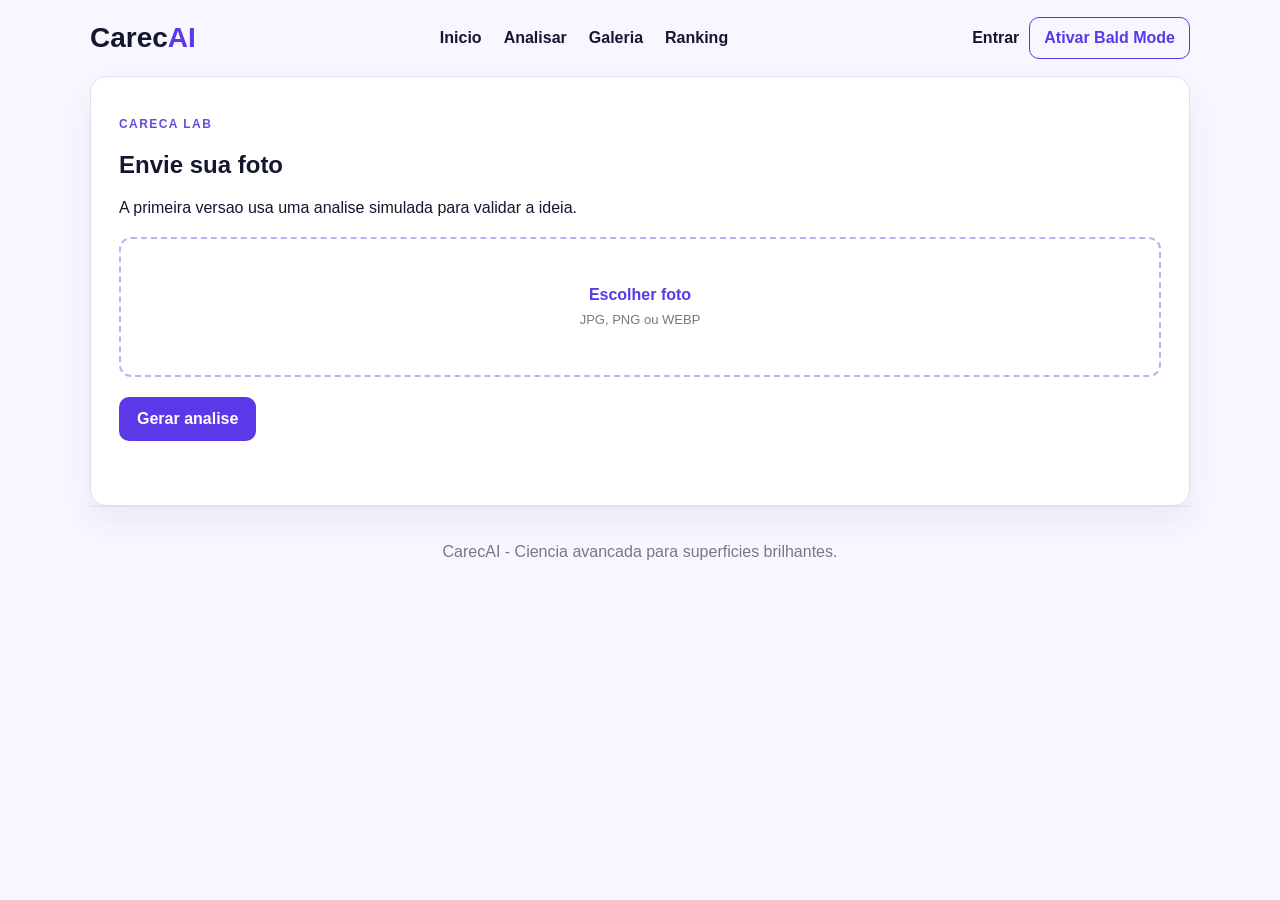
==== analise.html @ 245638cd "Preprojeto - Analise sua careca com eficiencia" ====
<!DOCTYPE html>
<html lang="pt-BR">
  <head>
    <meta charset="UTF-8">
    <meta name="viewport" content="width=device-width, initial-scale=1.0">
    <meta
      name="description"
      content="Envie sua foto e receba uma analise craniana avancada."
    >
    <title>Analisar | CarecAI</title>
    <link rel="stylesheet" href="assets/css/style.css">
  </head>
  <body>
    <header class="site-header">
      <a class="brand" href="index.html">Carec<span>AI</span></a>

      <nav aria-label="Navegacao principal">
        <a href="index.html">Inicio</a>
        <a href="analise.html" aria-current="page">Analisar</a>
        <a href="galeria.html">Galeria</a>
        <a href="ranking.html">Ranking</a>
      </nav>

      <div class="header-actions">
        <a class="login-link" href="login.html">Entrar</a>
        <button class="theme-button" id="theme-button" type="button">
          Ativar Bald Mode
        </button>
      </div>
    </header>

    <main>
      <section class="panel" id="analisar">
        <div>
          <p class="eyebrow">CARECA LAB</p>
          <h2>Envie sua foto</h2>
          <p>A primeira versao usa uma analise simulada para validar a ideia.</p>
        </div>

        <label class="upload-area" for="photo">
          <strong>Escolher foto</strong>
          <span>JPG, PNG ou WEBP</span>
        </label>
        <input accept="image/*" id="photo" type="file">

        <button class="primary-button" id="analyze-button" type="button">
          Gerar analise
        </button>
        <p class="feedback" id="feedback"></p>
      </section>
    </main>

    <footer>
      <p>CarecAI - Ciencia avancada para superficies brilhantes.</p>
    </footer>

    <script src="assets/js/app.js"></script>
  </body>
</html>
---- assets/css/style.css ----
:root {
  color: #15162f;
  background: #f8f7ff;
  font-family: Arial, Helvetica, sans-serif;
}

* {
  box-sizing: border-box;
}

html {
  scroll-behavior: smooth;
}

body {
  margin: 0;
  background: #f8f7ff;
}

.site-header,
main,
footer {
  width: min(1100px, calc(100% - 32px));
  margin: 0 auto;
}

.site-header {
  display: flex;
  align-items: center;
  justify-content: space-between;
  min-height: 76px;
  gap: 24px;
}

.header-actions {
  display: flex;
  align-items: center;
  gap: 10px;
}

.login-link {
  color: #15162f;
  font-weight: 700;
  text-decoration: none;
}

.brand {
  color: #15162f;
  font-size: 28px;
  font-weight: 800;
  text-decoration: none;
}

.brand span,
.hero span {
  color: #5b38e8;
}

nav {
  display: flex;
  gap: 22px;
}

nav a {
  color: inherit;
  font-weight: 700;
  text-decoration: none;
}

button,
.primary-button {
  border: 0;
  border-radius: 10px;
  color: #fff;
  background: #5b38e8;
  cursor: pointer;
  font: inherit;
  font-weight: 700;
  padding: 13px 18px;
  text-decoration: none;
}

.theme-button {
  border: 1px solid #5b38e8;
  border-radius: 10px;
  color: #5b38e8;
  background: transparent;
  cursor: pointer;
  padding: 11px 14px;
}

.hero {
  padding: 90px 0 60px;
  text-align: center;
}

.hero h1 {
  margin: 10px auto 16px;
  max-width: 720px;
  font-size: clamp(44px, 7vw, 72px);
  line-height: 1;
}

.hero p:not(.eyebrow) {
  margin: 0 auto 30px;
  max-width: 620px;
  color: #68697d;
  line-height: 1.6;
}

.eyebrow {
  color: #694be0;
  font-size: 12px;
  font-weight: 800;
  letter-spacing: 0.12em;
}

.panel,
.ranking,
.card {
  border: 1px solid #e0deec;
  border-radius: 16px;
  background: #fff;
  box-shadow: 0 14px 30px rgb(54 41 110 / 7%);
}

.panel,
.ranking {
  padding: 28px;
}

.upload-area {
  display: grid;
  min-height: 140px;
  margin: 20px 0;
  place-content: center;
  border: 2px dashed #bcb0f8;
  border-radius: 12px;
  color: #5b38e8;
  cursor: pointer;
  text-align: center;
}

.upload-area span {
  margin-top: 8px;
  color: #76778b;
  font-size: 13px;
}

#photo {
  display: none;
}

.feedback {
  min-height: 20px;
  margin-bottom: 0;
  color: #5b38e8;
  font-weight: 700;
}

.features {
  padding: 70px 0 30px;
  text-align: center;
}

.card-grid {
  display: grid;
  grid-template-columns: repeat(3, 1fr);
  gap: 14px;
}

.card {
  padding: 22px;
  text-align: left;
}

.card p,
.ranking p {
  color: #68697d;
  line-height: 1.5;
}

.ranking {
  margin: 40px 0 60px;
}

#ranking-list {
  list-style: none;
  padding: 0;
  margin: 20px 0 0;
  display: grid;
  gap: 10px;
}

.ranking-item {
  display: flex;
  align-items: center;
  gap: 16px;
  padding: 14px 18px;
  border: 1px solid #e0deec;
  border-radius: 12px;
  background: #fff;
}

.ranking-pos {
  font-size: 18px;
  font-weight: 800;
  color: #bcb0f8;
  width: 28px;
  text-align: center;
}

.ranking-item:nth-child(1) .ranking-pos { color: #f5c400; }
.ranking-item:nth-child(2) .ranking-pos { color: #a8a9ad; }
.ranking-item:nth-child(3) .ranking-pos { color: #cd7f32; }

.ranking-nome {
  flex: 1;
  font-weight: 700;
}

.ranking-nome small {
  display: block;
  font-size: 12px;
  font-weight: 400;
  color: #68697d;
}

.ranking-score {
  font-weight: 800;
  color: #5b38e8;
}

footer {
  padding: 20px 0 30px;
  border-top: 1px solid #e0deec;
  color: #76778b;
  text-align: center;
}

.login-page {
  display: grid;
  min-height: 100vh;
  place-items: center;
  padding: 24px;
  background:
    radial-gradient(circle at top left, #ebe7ff, transparent 34%),
    #f8f7ff;
}

.login-card {
  width: min(100%, 430px);
  padding: 30px;
  border: 1px solid #e0deec;
  border-radius: 16px;
  background: #fff;
  box-shadow: 0 14px 30px rgb(54 41 110 / 10%);
}

.login-card .brand {
  display: inline-block;
  margin-bottom: 28px;
}

.login-card h1 {
  margin-bottom: 8px;
}

.login-card p {
  color: #68697d;
  line-height: 1.5;
}

.login-form {
  display: grid;
  gap: 14px;
  margin-top: 24px;
}

.login-form label {
  font-size: 14px;
  font-weight: 700;
}

.login-form input {
  width: 100%;
  margin-top: 7px;
  border: 1px solid #d7d4e7;
  border-radius: 9px;
  padding: 12px;
  font: inherit;
}

.form-message {
  min-height: 20px;
  margin: 0;
  color: #5b38e8;
  font-size: 14px;
  font-weight: 700;
}

.back-link {
  display: inline-block;
  margin-top: 20px;
  color: #5b38e8;
  font-size: 14px;
  font-weight: 700;
  text-decoration: none;
}

/* A restricao da hackathon virou feature: este tema e ruim de proposito. */
.bald-mode,
.bald-mode body {
  color: #303135;
  background: #08090a;
}

.bald-mode .panel,
.bald-mode .ranking,
.bald-mode .card {
  border-color: #242529;
  color: #303135;
  background: #101113;
  box-shadow: none;
}

.bald-mode p,
.bald-mode a,
.bald-mode span {
  color: #303135;
}

.bald-mode .theme-button {
  border-color: #303135;
  color: #a1a1a1;
}

/* LANDING: COMO FUNCIONA */

.como-funciona {
  padding: 60px 0 20px;
  text-align: center;
}

.como-funciona h2 {
  margin-bottom: 36px;
}

.passos {
  display: flex;
  align-items: flex-start;
  justify-content: center;
  gap: 12px;
  flex-wrap: wrap;
}

.passo {
  flex: 1;
  min-width: 180px;
  max-width: 260px;
  padding: 24px 20px;
  border: 1px solid #e0deec;
  border-radius: 16px;
  background: #fff;
  text-align: center;
}

.passo h3 {
  margin: 12px 0 8px;
}

.passo p {
  color: #68697d;
  font-size: 14px;
  line-height: 1.5;
  margin: 0;
}

.passo-num {
  display: inline-flex;
  align-items: center;
  justify-content: center;
  width: 40px;
  height: 40px;
  border-radius: 50%;
  background: #5b38e8;
  color: #fff;
  font-weight: 800;
  font-size: 18px;
}

.passo-seta {
  font-size: 28px;
  color: #bcb0f8;
  margin-top: 36px;
}

/* LANDING: STATS */

.stats {
  display: grid;
  grid-template-columns: repeat(4, 1fr);
  gap: 16px;
  padding: 40px 0;
  text-align: center;
}

.stat {
  padding: 24px 16px;
  border: 1px solid #e0deec;
  border-radius: 16px;
  background: #fff;
}

.stat-num {
  display: block;
  font-size: 36px;
  font-weight: 800;
  color: #5b38e8;
  line-height: 1;
  margin-bottom: 6px;
}

.stat-label {
  font-size: 13px;
  color: #68697d;
}

/* LANDING: CTA FINAL */

.cta-final {
  margin: 40px 0 60px;
  padding: 48px 32px;
  border-radius: 20px;
  background:
    radial-gradient(circle at top left, #ebe7ff, transparent 50%),
    #f8f7ff;
  border: 1px solid #e0deec;
  text-align: center;
}

.cta-final h2 {
  margin-bottom: 10px;
}

.cta-final p {
  color: #68697d;
  margin-bottom: 24px;
}

/* LOGIN FOTO */

.upload-area.com-foto {
  border-color: #5b38e8;
  background: #f0edff;
}

.foto-preview {
  width: 100%;
  max-height: 200px;
  object-fit: cover;
  border-radius: 10px;
  border: 1px solid #e0deec;
}

.resultado-card {
  margin-top: 20px;
  padding: 20px;
  border: 2px solid #5b38e8;
  border-radius: 14px;
  text-align: center;
  background: #f0edff;
  animation: fadeIn 0.4s ease;
}

.resultado-score {
  font-size: 42px;
  font-weight: 800;
  color: #5b38e8;
  margin: 0 0 4px;
}

.resultado-tipo {
  font-size: 18px;
  font-weight: 800;
  margin: 0 0 8px;
}

.resultado-desc {
  color: #68697d;
  font-size: 13px;
  margin: 0;
}

@keyframes fadeIn {
  from { opacity: 0; transform: translateY(8px); }
  to   { opacity: 1; transform: translateY(0); }
}

/* PAINEIS */

.painel-hero {
  padding: 60px 0 40px;
  text-align: center;
}

.painel-hero h1 {
  font-size: clamp(32px, 5vw, 52px);
  margin-bottom: 12px;
}

.painel-hero p {
  color: #68697d;
  margin-bottom: 28px;
}

.painel-hero--careca {
  background:
    radial-gradient(circle at top right, #ebe7ff, transparent 50%),
    radial-gradient(circle at bottom left, #d4ccff, transparent 40%);
  border-radius: 20px;
  margin-bottom: 40px;
}

.painel-hero--calvo {
  background:
    radial-gradient(circle at top right, #fff8e7, transparent 50%),
    radial-gradient(circle at bottom left, #fff3cc, transparent 40%);
  border-radius: 20px;
  margin-bottom: 40px;
}

.painel-hero--calvo .eyebrow {
  color: #b8860b;
}

.painel-score-wrap {
  display: flex;
  align-items: baseline;
  justify-content: center;
  gap: 8px;
  margin-bottom: 16px;
}

.painel-score {
  font-size: 64px;
  font-weight: 800;
  color: #5b38e8;
  line-height: 1;
}

.painel-hero--calvo .painel-score {
  color: #b8860b;
}

.painel-score-label {
  font-size: 14px;
  color: #68697d;
}

.painel-badge {
  display: inline-block;
  padding: 8px 20px;
  border-radius: 30px;
  background: #5b38e8;
  color: #fff;
  font-weight: 800;
  font-size: 14px;
  margin-top: 4px;
}

.painel-badge--calvo {
  background: #b8860b;
}

.card-link {
  text-decoration: none;
  color: inherit;
  display: block;
  transition: transform 0.15s, box-shadow 0.15s;
}

.card-link:hover {
  transform: translateY(-3px);
  box-shadow: 0 20px 40px rgb(54 41 110 / 14%);
}

/* barra de progresso calvo */

.progresso-wrap {
  margin: 20px auto 24px;
  max-width: 400px;
}

.progresso-bar {
  height: 14px;
  background: #e0deec;
  border-radius: 10px;
  overflow: hidden;
  margin-bottom: 8px;
}

.progresso-fill {
  height: 100%;
  background: linear-gradient(90deg, #f0c040, #b8860b);
  border-radius: 10px;
  transition: width 1s ease;
  width: 0;
}

.progresso-texto {
  font-size: 13px;
  color: #68697d;
  margin: 0;
}

/* FILTROS DA GALERIA */

.filtros {
  display: flex;
  gap: 10px;
  justify-content: center;
  margin-top: 20px;
}

.filtro-btn {
  border: 2px solid #e0deec;
  border-radius: 30px;
  background: #fff;
  color: #15162f;
  font: inherit;
  font-weight: 700;
  font-size: 14px;
  padding: 8px 20px;
  cursor: pointer;
  transition: border-color 0.15s, background 0.15s, color 0.15s;
}

.filtro-btn.active,
.filtro-btn:hover {
  background: #5b38e8;
  border-color: #5b38e8;
  color: #fff;
}

.filtro-btn.filtro-calvo.active,
.filtro-btn.filtro-calvo:hover {
  background: #b8860b;
  border-color: #b8860b;
}

/* RANKING SPLIT */

.ranking-split {
  display: grid;
  grid-template-columns: 1fr 1px 1fr;
  gap: 24px;
  margin-top: 24px;
}

.ranking-divisor {
  background: #e0deec;
}

.ranking-lado h3 {
  margin: 0 0 16px;
  font-size: 17px;
}

.ranking-lado--calvo h3 {
  color: #b8860b;
}

.ranking-vazio {
  color: #68697d;
  font-size: 14px;
  list-style: none;
  padding: 10px 0;
}

/* BADGES NA GALERIA */

.tipo-badge {
  position: absolute;
  bottom: 10px;
  left: 10px;
  padding: 3px 10px;
  border-radius: 20px;
  font-size: 11px;
  font-weight: 800;
  background: #5b38e8;
  color: #fff;
}

.tipo-badge--calvo {
  background: #b8860b;
}

/* GALERIA */

.galeria-page {
  padding: 40px 0 60px;
}

.galeria-header {
  margin-bottom: 32px;
  text-align: center;
}

.galeria-header h1 {
  margin-bottom: 8px;
  font-size: clamp(28px, 5vw, 44px);
}

.galeria-header p {
  color: #68697d;
}

.galeria-grid {
  display: grid;
  grid-template-columns: repeat(3, 1fr);
  gap: 16px;
}

.galeria-loading {
  grid-column: 1 / -1;
  padding: 60px 0;
  color: #68697d;
  text-align: center;
}

.galeria-card {
  overflow: hidden;
  border: 1px solid #e0deec;
  border-radius: 16px;
  background: #fff;
  box-shadow: 0 4px 16px rgb(54 41 110 / 7%);
}

.galeria-foto {
  position: relative;
  overflow: hidden;
  aspect-ratio: 1;
  cursor: pointer;
}

.galeria-foto img {
  display: block;
  width: 100%;
  height: 100%;
  object-fit: cover;
  transition: transform 0.2s;
}

.galeria-foto:not(.slapped):hover img {
  transform: scale(1.04);
}

.galeria-foto.slapped {
  cursor: default;
}

.galeria-foto.slapped::after {
  content: '✅';
  position: absolute;
  top: 10px;
  left: 10px;
  font-size: 20px;
}

.score-badge {
  position: absolute;
  top: 10px;
  right: 10px;
  padding: 4px 10px;
  border-radius: 20px;
  background: #5b38e8;
  color: #fff;
  font-size: 13px;
  font-weight: 800;
}

.galeria-info {
  display: flex;
  align-items: center;
  justify-content: space-between;
  padding: 12px 14px;
}

.galeria-usuario {
  font-size: 14px;
}

.tapa-counter {
  display: flex;
  align-items: center;
  gap: 4px;
  color: #68697d;
  font-size: 14px;
}

/* Animacoes da galeria */

@keyframes shake {
  0%, 100% { transform: translateX(0) rotate(0); }
  25%       { transform: translateX(-6px) rotate(-2deg); }
  75%       { transform: translateX(6px) rotate(2deg); }
}

@keyframes hand-fly {
  0%   { opacity: 1; transform: translate(-50%, -50%) scale(1) rotate(-20deg); }
  100% { opacity: 0; transform: translate(-50%, -130%) scale(1.8) rotate(10deg); }
}

@keyframes bounce-num {
  0%, 100% { transform: scale(1); color: inherit; }
  50%       { transform: scale(1.6); color: #5b38e8; }
}

.slapping {
  animation: shake 0.3s ease;
}

.tapa-hand {
  position: absolute;
  pointer-events: none;
  font-size: 36px;
  transform: translate(-50%, -50%);
  animation: hand-fly 0.6s ease-out forwards;
}

.tapa-bounce {
  display: inline-block;
  animation: bounce-num 0.4s ease;
}

@media (max-width: 700px) {
  nav {
    display: none;
  }

  .card-grid {
    grid-template-columns: 1fr;
  }

  .galeria-grid {
    grid-template-columns: repeat(2, 1fr);
    gap: 10px;
  }

  .stats {
    grid-template-columns: repeat(2, 1fr);
  }

  .passo-seta {
    display: none;
  }

  .passos {
    gap: 12px;
  }

  .ranking-split {
    grid-template-columns: 1fr;
  }

  .ranking-divisor {
    height: 1px;
    width: 100%;
  }
}
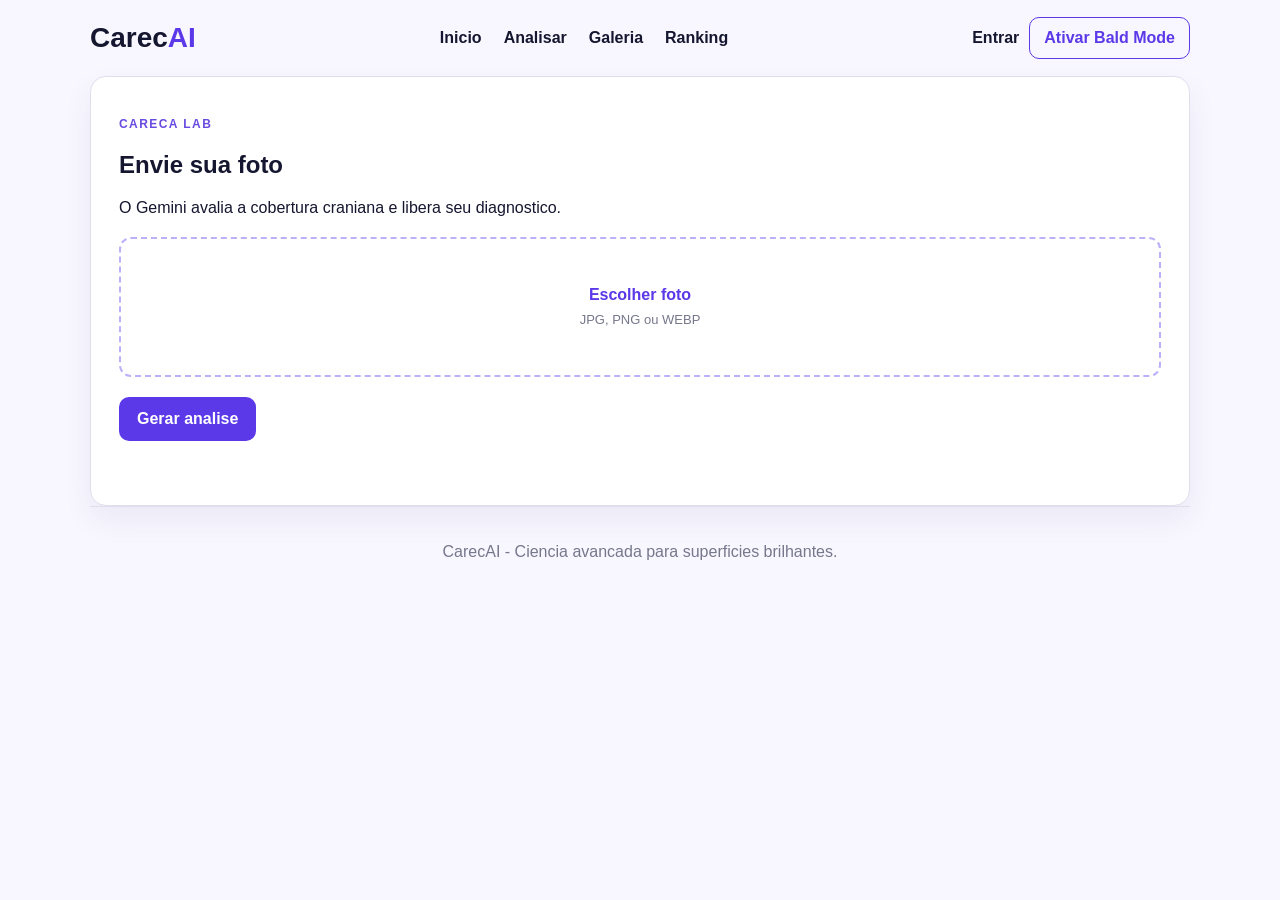
==== commit 6230b455: "analisando sua camera e pre ajustando a pista de pouso" ====
--- a/analise.html
+++ b/analise.html
@@ -34,7 +34,7 @@
         <div>
           <p class="eyebrow">CARECA LAB</p>
           <h2>Envie sua foto</h2>
-          <p>A primeira versao usa uma analise simulada para validar a ideia.</p>
+          <p>O Gemini avalia a cobertura craniana e libera seu diagnostico.</p>
         </div>
 
         <label class="upload-area" for="photo">
@@ -42,11 +42,22 @@
           <span>JPG, PNG ou WEBP</span>
         </label>
         <input accept="image/*" id="photo" type="file">
+        <div class="analysis-preview" id="analysis-preview" hidden>
+          <img alt="Preview da foto enviada" id="analysis-image">
+          <div class="bald-overlay" id="analysis-bald-overlay" hidden></div>
+        </div>
 
         <button class="primary-button" id="analyze-button" type="button">
           Gerar analise
         </button>
         <p class="feedback" id="feedback"></p>
+        <div class="bald-offer" id="analysis-bald-offer" hidden>
+          <h3>Seu cabelo ainda oferece resistencia ao vento.</h3>
+          <p>Deseja ativar o pacote executivo de aerodinamica craniana?</p>
+          <button class="primary-button" id="analysis-bald-button" type="button">
+            Aplicar modo careca turbo
+          </button>
+        </div>
       </section>
     </main>
 
--- a/assets/css/style.css
+++ b/assets/css/style.css
@@ -238,65 +238,262 @@
   text-align: center;
 }
 
-.login-page {
+/* LOGIN */
+
+.login-body {
+  background: #f8f7ff;
+}
+
+/* quebra o limite de largura do main global */
+main.login-page {
+  width: 100%;
+  max-width: 100%;
+  margin: 0;
   display: grid;
+  grid-template-columns: 1fr 1fr;
   min-height: 100vh;
+}
+
+#photo-login {
+  display: none;
+}
+
+/* Lado esquerdo */
+.login-branding {
+  display: flex;
+  flex-direction: column;
+  justify-content: space-between;
+  padding: 48px 52px;
+  background: linear-gradient(145deg, #3d1fc2 0%, #5b38e8 50%, #7c5ce8 100%);
+  color: #fff;
+  position: relative;
+  overflow: hidden;
+}
+
+.login-branding::before {
+  content: '';
+  position: absolute;
+  inset: 0;
+  background:
+    radial-gradient(circle at 10% 20%, rgba(255,255,255,.08) 0%, transparent 50%),
+    radial-gradient(circle at 90% 80%, rgba(255,255,255,.06) 0%, transparent 40%);
+}
+
+.brand--white {
+  color: #fff;
+  position: relative;
+}
+
+.brand--white span {
+  color: #c4b5fd;
+}
+
+.login-branding-content {
+  position: relative;
+  flex: 1;
+  display: flex;
+  flex-direction: column;
+  justify-content: center;
+}
+
+.login-branding-content h2 {
+  font-size: clamp(28px, 3.5vw, 44px);
+  line-height: 1.15;
+  margin: 0 0 16px;
+  color: #fff;
+}
+
+.login-branding-content p {
+  color: rgba(255,255,255,.75);
+  line-height: 1.6;
+  font-size: 15px;
+  margin-bottom: 28px;
+}
+
+.login-features-list {
+  list-style: none;
+  padding: 0;
+  margin: 0;
+  display: grid;
+  gap: 10px;
+}
+
+.login-features-list li {
+  color: rgba(255,255,255,.85);
+  font-size: 14px;
+  font-weight: 600;
+}
+
+.login-branding-emojis {
+  position: relative;
+  display: flex;
+  gap: 16px;
+  font-size: 28px;
+}
+
+/* Lado direito */
+.login-form-side {
+  display: grid;
   place-items: center;
-  padding: 24px;
-  background:
-    radial-gradient(circle at top left, #ebe7ff, transparent 34%),
-    #f8f7ff;
+  padding: 40px 24px;
+  background: #f8f7ff;
 }
 
 .login-card {
-  width: min(100%, 430px);
-  padding: 30px;
+  width: min(100%, 420px);
+  padding: 36px 32px;
   border: 1px solid #e0deec;
-  border-radius: 16px;
+  border-radius: 20px;
   background: #fff;
-  box-shadow: 0 14px 30px rgb(54 41 110 / 10%);
+  box-shadow: 0 20px 50px rgb(54 41 110 / 10%);
 }
 
 .login-card .brand {
   display: inline-block;
-  margin-bottom: 28px;
+  margin-bottom: 24px;
 }
 
 .login-card h1 {
-  margin-bottom: 8px;
-}
-
-.login-card p {
-  color: #68697d;
+  font-size: 22px;
+  margin: 0 0 6px;
+}
+
+.login-subtitle {
+  color: #68697d;
+  font-size: 14px;
   line-height: 1.5;
+  margin: 0 0 4px;
 }
 
 .login-form {
   display: grid;
   gap: 14px;
-  margin-top: 24px;
-}
-
-.login-form label {
+  margin-top: 20px;
+}
+
+.input-label {
+  display: grid;
+  font-size: 13px;
+  font-weight: 700;
+  color: #3a3b4a;
+  gap: 6px;
+}
+
+.input-label input {
+  border: 1.5px solid #d7d4e7;
+  border-radius: 10px;
+  padding: 12px 14px;
+  font: inherit;
   font-size: 14px;
-  font-weight: 700;
-}
-
-.login-form input {
+  transition: border-color 0.15s;
+  outline: none;
+}
+
+.input-label input:focus {
+  border-color: #5b38e8;
+  box-shadow: 0 0 0 3px rgb(91 56 232 / 12%);
+}
+
+.upload-area--login {
+  display: grid;
+  place-items: center;
+  gap: 4px;
+  min-height: 110px;
+  border: 2px dashed #bcb0f8;
+  border-radius: 12px;
+  background: #faf9ff;
+  cursor: pointer;
+  text-align: center;
+  transition: border-color 0.15s, background 0.15s;
+}
+
+.upload-area--login:hover {
+  border-color: #5b38e8;
+  background: #f0edff;
+}
+
+.upload-area--login.com-foto {
+  border-color: #5b38e8;
+  background: #f0edff;
+}
+
+.upload-icon {
+  font-size: 28px;
+  display: block;
+}
+
+.upload-area--login strong {
+  font-size: 14px;
+  color: #5b38e8;
+}
+
+.upload-hint {
+  font-size: 12px;
+  color: #9899aa;
+}
+
+.foto-preview-wrap {
+  position: relative;
+  border-radius: 12px;
+  overflow: hidden;
+  aspect-ratio: 4/3;
+}
+
+.foto-preview {
   width: 100%;
-  margin-top: 7px;
-  border: 1px solid #d7d4e7;
-  border-radius: 9px;
-  padding: 12px;
-  font: inherit;
+  height: 100%;
+  object-fit: cover;
+  display: block;
+  border-radius: 12px;
+}
+
+.bald-overlay {
+  position: absolute;
+  inset: 0;
+  background: rgba(91, 56, 232, .15);
+  backdrop-filter: blur(1px);
+}
+
+.btn-identificar {
+  width: 100%;
+  padding: 14px;
+  font-size: 15px;
+  border-radius: 12px;
+  letter-spacing: 0.02em;
 }
 
 .form-message {
-  min-height: 20px;
+  min-height: 18px;
   margin: 0;
   color: #5b38e8;
-  font-size: 14px;
+  font-size: 13px;
   font-weight: 700;
+  text-align: center;
+}
+
+.bald-offer {
+  margin-top: 16px;
+  padding: 20px;
+  border: 1.5px dashed #5b38e8;
+  border-radius: 14px;
+  text-align: center;
+  background: #faf9ff;
+}
+
+.bald-offer-emoji {
+  font-size: 32px;
+  margin: 0 0 8px;
+}
+
+.bald-offer h3 {
+  margin: 0 0 6px;
+  font-size: 15px;
+}
+
+.bald-offer p {
+  color: #68697d;
+  font-size: 13px;
+  margin: 0 0 14px;
 }
 
 .back-link {
@@ -306,6 +503,31 @@
   font-size: 14px;
   font-weight: 700;
   text-decoration: none;
+}
+
+.result-link {
+  display: block;
+  text-align: center;
+  margin-top: 12px;
+}
+
+@media (max-width: 768px) {
+  .login-page {
+    grid-template-columns: 1fr;
+  }
+
+  .login-branding {
+    padding: 32px 24px;
+    min-height: 220px;
+  }
+
+  .login-branding-content h2 {
+    font-size: 26px;
+  }
+
+  .login-branding-emojis {
+    display: none;
+  }
 }
 
 /* A restricao da hackathon virou feature: este tema e ruim de proposito. */
@@ -456,6 +678,7 @@
 }
 
 .foto-preview {
+  display: block;
   width: 100%;
   max-height: 200px;
   object-fit: cover;
@@ -463,6 +686,56 @@
   border: 1px solid #e0deec;
 }
 
+.foto-preview-wrap {
+  position: relative;
+  overflow: hidden;
+  border-radius: 10px;
+}
+
+.analysis-preview,
+.login-form {
+  position: relative;
+}
+
+.analysis-preview {
+  width: min(100%, 420px);
+  margin: 20px 0;
+}
+
+.analysis-preview img {
+  display: block;
+  width: 100%;
+  max-height: 360px;
+  border-radius: 10px;
+  object-fit: cover;
+}
+
+.bald-overlay {
+  position: absolute;
+  top: 4%;
+  left: 50%;
+  width: 32%;
+  height: 25%;
+  border-radius: 52% 52% 42% 42%;
+  background: rgb(210 167 132 / 92%);
+  box-shadow: inset 0 8px 16px rgb(255 224 190 / 40%);
+  transform: translateX(-50%);
+  pointer-events: none;
+}
+
+.bald-offer {
+  margin-top: 18px;
+  padding: 18px;
+  border: 1px solid #f0c040;
+  border-radius: 12px;
+  background: #fff8e7;
+}
+
+.bald-offer h2,
+.bald-offer h3 {
+  margin-top: 0;
+}
+
 .resultado-card {
   margin-top: 20px;
   padding: 20px;
@@ -490,6 +763,11 @@
   color: #68697d;
   font-size: 13px;
   margin: 0;
+}
+
+.result-link {
+  display: inline-block;
+  margin-top: 12px;
 }
 
 @keyframes fadeIn {
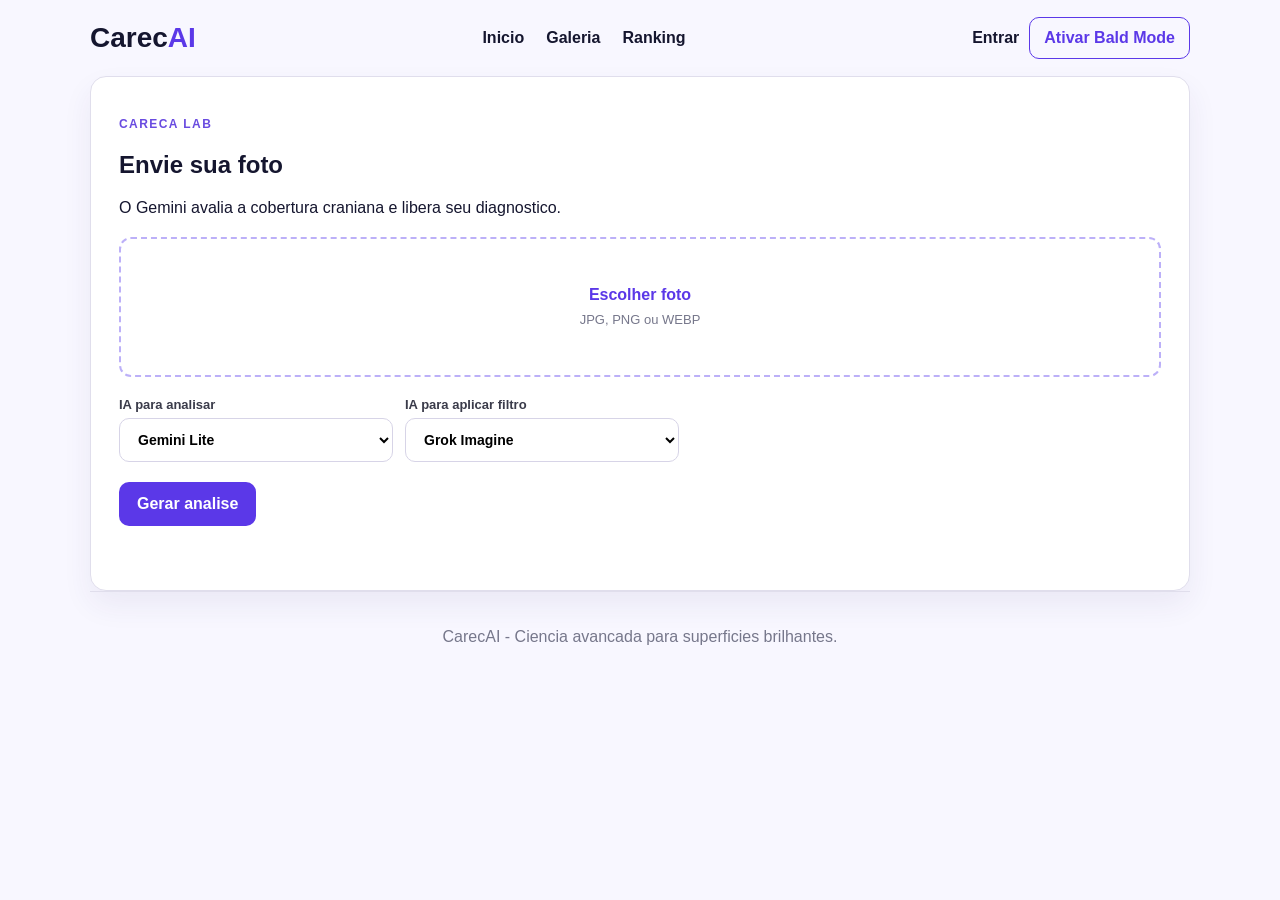
==== commit e6125e9c: "ranking de carecadas e ajuste de loginzaudas" ====
--- a/analise.html
+++ b/analise.html
@@ -16,7 +16,6 @@
 
       <nav aria-label="Navegacao principal">
         <a href="index.html">Inicio</a>
-        <a href="analise.html" aria-current="page">Analisar</a>
         <a href="galeria.html">Galeria</a>
         <a href="ranking.html">Ranking</a>
       </nav>
@@ -41,10 +40,25 @@
           <strong>Escolher foto</strong>
           <span>JPG, PNG ou WEBP</span>
         </label>
+        <div class="provider-grid provider-grid--analysis">
+          <label class="input-label">
+            IA para analisar
+            <select id="analysis-provider">
+              <option value="gemini">Gemini Lite</option>
+              <option value="xai">Grok</option>
+            </select>
+          </label>
+          <label class="input-label">
+            IA para aplicar filtro
+            <select id="filter-provider">
+              <option value="xai">Grok Imagine</option>
+              <option value="gemini">Gemini Image</option>
+            </select>
+          </label>
+        </div>
         <input accept="image/*" id="photo" type="file">
         <div class="analysis-preview" id="analysis-preview" hidden>
           <img alt="Preview da foto enviada" id="analysis-image">
-          <div class="bald-overlay" id="analysis-bald-overlay" hidden></div>
         </div>
 
         <button class="primary-button" id="analyze-button" type="button">
@@ -65,6 +79,7 @@
       <p>CarecAI - Ciencia avancada para superficies brilhantes.</p>
     </footer>
 
+    <script src="assets/js/nav.js"></script>
     <script src="assets/js/app.js"></script>
   </body>
 </html>
--- a/assets/css/style.css
+++ b/assets/css/style.css
@@ -42,6 +42,31 @@
   color: #15162f;
   font-weight: 700;
   text-decoration: none;
+}
+
+.perfil-link {
+  display: flex;
+  align-items: center;
+  gap: 6px;
+  padding: 7px 14px;
+  border-radius: 30px;
+  background: #f0edff;
+  border: 1.5px solid #bcb0f8;
+  text-decoration: none;
+  transition: background 0.15s, border-color 0.15s;
+}
+
+.perfil-link:hover {
+  background: #e4dfff;
+  border-color: #5b38e8;
+}
+
+.perfil-emoji { font-size: 15px; line-height: 1; }
+
+.perfil-usuario {
+  font-size: 13px;
+  font-weight: 700;
+  color: #5b38e8;
 }
 
 .brand {
@@ -394,6 +419,32 @@
   box-shadow: 0 0 0 3px rgb(91 56 232 / 12%);
 }
 
+.provider-grid {
+  display: grid;
+  grid-template-columns: repeat(2, minmax(0, 1fr));
+  gap: 12px;
+}
+
+.provider-grid--analysis {
+  max-width: 560px;
+  margin: 20px 0;
+}
+
+.input-label select {
+  border: 1.5px solid #d7d4e7;
+  border-radius: 10px;
+  padding: 12px 14px;
+  outline: none;
+  background: #fff;
+  font: inherit;
+  font-size: 14px;
+}
+
+.input-label select:focus {
+  border-color: #5b38e8;
+  box-shadow: 0 0 0 3px rgb(91 56 232 / 12%);
+}
+
 .upload-area--login {
   display: grid;
   place-items: center;
@@ -445,13 +496,6 @@
   object-fit: cover;
   display: block;
   border-radius: 12px;
-}
-
-.bald-overlay {
-  position: absolute;
-  inset: 0;
-  background: rgba(91, 56, 232, .15);
-  backdrop-filter: blur(1px);
 }
 
 .btn-identificar {
@@ -710,19 +754,6 @@
   object-fit: cover;
 }
 
-.bald-overlay {
-  position: absolute;
-  top: 4%;
-  left: 50%;
-  width: 32%;
-  height: 25%;
-  border-radius: 52% 52% 42% 42%;
-  background: rgb(210 167 132 / 92%);
-  box-shadow: inset 0 8px 16px rgb(255 224 190 / 40%);
-  transform: translateX(-50%);
-  pointer-events: none;
-}
-
 .bald-offer {
   margin-top: 18px;
   padding: 18px;
@@ -776,6 +807,309 @@
 }
 
 /* PAINEIS */
+
+.result-page {
+  min-height: 100vh;
+  background:
+    radial-gradient(circle at 8% 18%, #eeeaff 0, transparent 26rem),
+    radial-gradient(circle at 92% 20%, #fff3eb 0, transparent 28rem),
+    #fbfbff;
+}
+
+.result-main {
+  padding: 24px 0 56px;
+}
+
+.result-shell {
+  padding: 22px;
+  border: 1px solid #e2e2ec;
+  border-radius: 20px;
+  background: rgb(255 255 255 / 88%);
+  box-shadow: 0 18px 42px rgb(42 31 93 / 8%);
+}
+
+.result-shell-header,
+.calvo-progress > div:first-child {
+  display: flex;
+  align-items: center;
+  justify-content: space-between;
+  gap: 16px;
+}
+
+.result-shell-header h1 {
+  margin: 4px 0 18px;
+  font-size: clamp(24px, 4vw, 34px);
+}
+
+.result-shell-header h1 span,
+.result-resources h2 span {
+  color: #5b38e8;
+}
+
+.analysis-status {
+  flex: 0 0 auto;
+  padding: 7px 12px;
+  border-radius: 999px;
+  color: #397f37;
+  background: #e8f7e5;
+  font-size: 12px;
+  font-weight: 800;
+}
+
+.analysis-status--calvo {
+  color: #956706;
+  background: #fff2c6;
+}
+
+.result-dashboard {
+  display: grid;
+  grid-template-columns: minmax(240px, .82fr) minmax(490px, 1.18fr);
+  gap: 14px;
+}
+
+.result-photo-card {
+  position: relative;
+  min-height: 430px;
+  overflow: hidden;
+  border-radius: 14px;
+  background: linear-gradient(145deg, #91a1b9, #4e5d75);
+}
+
+.result-photo-card--calvo {
+  background: linear-gradient(145deg, #cfb994, #8b6d45);
+}
+
+.result-photo {
+  display: block;
+  width: 100%;
+  height: 100%;
+  object-fit: cover;
+}
+
+.result-photo-placeholder {
+  display: grid;
+  height: 100%;
+  min-height: 430px;
+  place-content: center;
+  gap: 8px;
+  padding: 24px;
+  color: rgb(255 255 255 / 78%);
+  text-align: center;
+}
+
+.result-photo-placeholder strong {
+  font-size: 26px;
+}
+
+.ranking-overlay {
+  position: absolute;
+  right: 10px;
+  bottom: 10px;
+  left: 10px;
+  display: grid;
+  gap: 2px;
+  padding: 15px;
+  border: 1px solid rgb(255 255 255 / 42%);
+  border-radius: 12px;
+  color: #fff;
+  background: rgb(15 20 42 / 88%);
+}
+
+.ranking-overlay--calvo {
+  background: rgb(74 52 17 / 88%);
+}
+
+.ranking-overlay span,
+.ranking-overlay small {
+  color: rgb(255 255 255 / 84%);
+}
+
+.ranking-overlay strong {
+  font-size: 23px;
+}
+
+.metric-grid {
+  display: grid;
+  grid-template-columns: repeat(2, minmax(0, 1fr));
+  gap: 10px;
+}
+
+.metric-tile {
+  display: flex;
+  min-height: 133px;
+  flex-direction: column;
+  gap: 5px;
+  padding: 15px;
+  border: 1px solid #e3e3ec;
+  border-radius: 13px;
+  background: #fff;
+}
+
+.metric-tile span {
+  color: #28293e;
+  font-size: 12px;
+  font-weight: 800;
+}
+
+.metric-tile strong {
+  font-size: 28px;
+}
+
+.metric-tile small {
+  color: #4c4d61;
+}
+
+.metric-tile i {
+  display: block;
+  height: 8px;
+  margin-top: auto;
+  overflow: hidden;
+  border-radius: 999px;
+  background: #e8e8ee;
+}
+
+.metric-tile i::after {
+  display: block;
+  width: var(--progress);
+  height: 100%;
+  border-radius: inherit;
+  background: currentColor;
+  content: "";
+}
+
+.metric-tile--purple { color: #5b38e8; }
+.metric-tile--blue { color: #2775da; }
+.metric-tile--slate { color: #a9a9b2; }
+.metric-tile--orange { color: #f27c00; }
+.metric-tile--green { color: #54a93f; }
+.metric-tile--red { color: #dc3b32; }
+
+.diagnosis-card {
+  display: flex;
+  gap: 16px;
+  margin-top: 14px;
+  padding: 15px 18px;
+  border: 1px solid #f5dda2;
+  border-radius: 12px;
+  background: #fffae7;
+}
+
+.diagnosis-card h2 {
+  margin: 2px 0;
+  font-size: 18px;
+}
+
+.diagnosis-card p {
+  margin: 0;
+  color: #606173;
+  font-size: 13px;
+}
+
+.diagnosis-icon {
+  color: #f27c00;
+  font-size: 52px;
+  line-height: 1;
+}
+
+.diagnosis-card--calvo {
+  border-color: #efcf91;
+  background: #fff7df;
+}
+
+.calvo-progress {
+  margin-top: 14px;
+  padding: 14px 16px;
+  border: 1px solid #ead9aa;
+  border-radius: 12px;
+  background: #fffaf0;
+  color: #76520d;
+  font-size: 13px;
+}
+
+.calvo-progress .progresso-bar {
+  margin: 9px 0 0;
+}
+
+.result-resources {
+  padding: 54px 0 0;
+}
+
+.result-resources header {
+  text-align: center;
+}
+
+.result-resources h2 {
+  margin-bottom: 5px;
+}
+
+.result-resources header p {
+  margin-top: 0;
+  color: #68697d;
+}
+
+.resource-grid {
+  display: grid;
+  grid-template-columns: repeat(3, 1fr);
+  gap: 14px;
+  margin-top: 22px;
+}
+
+.resource-card {
+  display: flex;
+  gap: 15px;
+  padding: 18px;
+  border: 1px solid #e2e2ec;
+  border-radius: 15px;
+  color: inherit;
+  background: #fff;
+  box-shadow: 0 9px 26px rgb(42 31 93 / 6%);
+  text-decoration: none;
+  transition: transform .15s ease, box-shadow .15s ease;
+}
+
+.resource-card:hover {
+  transform: translateY(-3px);
+  box-shadow: 0 15px 32px rgb(42 31 93 / 12%);
+}
+
+.resource-card > b {
+  display: grid;
+  flex: 0 0 auto;
+  width: 52px;
+  height: 52px;
+  place-items: center;
+  border-radius: 14px;
+  color: #5b38e8;
+  background: #eeeaff;
+}
+
+.result-page--calvo .resource-card > b {
+  color: #956706;
+  background: #fff2c6;
+}
+
+.resource-card h3 {
+  margin: 1px 0 6px;
+  font-size: 15px;
+}
+
+.resource-card p {
+  margin: 0 0 10px;
+  color: #68697d;
+  font-size: 13px;
+  line-height: 1.45;
+}
+
+.resource-card span {
+  color: #5b38e8;
+  font-size: 12px;
+  font-weight: 800;
+}
+
+.result-page--calvo .resource-card span,
+.result-page--calvo .result-resources h2 span {
+  color: #956706;
+}
 
 .painel-hero {
   padding: 60px 0 40px;
@@ -927,33 +1261,213 @@
   border-color: #b8860b;
 }
 
-/* RANKING SPLIT */
+/* RANKING PAGE */
+
+.ranking-page {
+  padding-bottom: 60px;
+}
+
+.ranking-hero {
+  padding: 52px 0 40px;
+  text-align: center;
+}
+
+.ranking-hero h1 {
+  font-size: clamp(32px, 5vw, 52px);
+  margin: 8px 0 12px;
+}
+
+.ranking-hero p {
+  color: #68697d;
+  margin: 0;
+}
 
 .ranking-split {
   display: grid;
-  grid-template-columns: 1fr 1px 1fr;
-  gap: 24px;
-  margin-top: 24px;
-}
-
-.ranking-divisor {
+  grid-template-columns: 1fr 1fr;
+  gap: 20px;
+}
+
+.ranking-lado {
+  border: 1px solid #e0deec;
+  border-radius: 20px;
+  background: #fff;
+  box-shadow: 0 8px 30px rgb(54 41 110 / 7%);
+  overflow: hidden;
+}
+
+.ranking-lado-header {
+  display: flex;
+  align-items: center;
+  gap: 14px;
+  padding: 20px 24px;
+  background: linear-gradient(135deg, #5b38e8 0%, #7c5ce8 100%);
+  color: #fff;
+}
+
+.ranking-lado--calvo .ranking-lado-header {
+  background: linear-gradient(135deg, #b8860b 0%, #d4a017 100%);
+}
+
+.ranking-lado-emoji {
+  font-size: 32px;
+  line-height: 1;
+}
+
+.ranking-lado-titulo {
+  font-size: 18px;
+  font-weight: 800;
+  margin: 0 0 2px;
+  color: #fff;
+}
+
+.ranking-lado-sub {
+  font-size: 12px;
+  color: rgba(255,255,255,.7);
+  margin: 0;
+}
+
+.ranking-lista {
+  list-style: none;
+  padding: 12px;
+  margin: 0;
+  display: grid;
+  gap: 6px;
+}
+
+.ranking-item {
+  display: flex;
+  align-items: center;
+  gap: 12px;
+  padding: 12px 14px;
+  border-radius: 12px;
+  background: #faf9ff;
+  border: 1px solid #f0eeff;
+  transition: background 0.15s;
+}
+
+.ranking-item:hover {
+  background: #f0edff;
+}
+
+.ranking-lado--calvo .ranking-item {
+  background: #fffbf0;
+  border-color: #fdf3d0;
+}
+
+.ranking-lado--calvo .ranking-item:hover {
+  background: #fff3cc;
+}
+
+.ranking-pos {
+  font-size: 20px;
+  font-weight: 800;
+  min-width: 32px;
+  text-align: center;
+  color: #bcb0f8;
+}
+
+.ranking-info {
+  flex: 1;
+  min-width: 0;
+}
+
+.ranking-avatar {
+  width: 54px;
+  height: 54px;
+  flex: 0 0 auto;
+  border: 2px solid #eeeaff;
+  border-radius: 50%;
+  background: #f5f3ff;
+  object-fit: cover;
+}
+
+.ranking-lado--calvo .ranking-avatar {
+  border-color: #fff2c6;
+}
+
+.ranking-nome {
+  display: block;
+  font-weight: 700;
+  font-size: 14px;
+  white-space: nowrap;
+  overflow: hidden;
+  text-overflow: ellipsis;
+}
+
+.ranking-frase {
+  display: block;
+  margin-top: 4px;
+  overflow: hidden;
+  color: #68697d;
+  font-size: 11px;
+  font-style: normal;
+  line-height: 1.35;
+  text-overflow: ellipsis;
+  white-space: nowrap;
+}
+
+.ranking-nome small {
+  display: block;
+  font-size: 11px;
+  font-weight: 400;
+  color: #68697d;
+}
+
+.ranking-score-wrap {
+  text-align: right;
+  min-width: 64px;
+}
+
+.ranking-score {
+  display: block;
+  font-weight: 800;
+  font-size: 14px;
+  color: #5b38e8;
+}
+
+.ranking-lado--calvo .ranking-score {
+  color: #b8860b;
+}
+
+.ranking-bar {
+  height: 4px;
   background: #e0deec;
-}
-
-.ranking-lado h3 {
-  margin: 0 0 16px;
-  font-size: 17px;
-}
-
-.ranking-lado--calvo h3 {
-  color: #b8860b;
+  border-radius: 4px;
+  margin-top: 4px;
+  overflow: hidden;
+}
+
+.ranking-bar-fill {
+  height: 100%;
+  border-radius: 4px;
+  background: #5b38e8;
+}
+
+.ranking-lado--calvo .ranking-bar-fill {
+  background: #b8860b;
 }
 
 .ranking-vazio {
   color: #68697d;
   font-size: 14px;
   list-style: none;
-  padding: 10px 0;
+  padding: 20px;
+  text-align: center;
+}
+
+@keyframes shimmer {
+  0%   { background-position: -400px 0; }
+  100% { background-position: 400px 0; }
+}
+
+.ranking-skeleton {
+  height: 62px;
+  border-radius: 12px;
+  background: linear-gradient(90deg, #f0eeff 25%, #e8e4ff 50%, #f0eeff 75%);
+  background-size: 400px 100%;
+  animation: shimmer 1.4s infinite;
+  border: none;
 }
 
 /* BADGES NA GALERIA */
@@ -1117,6 +1631,10 @@
     display: none;
   }
 
+  .provider-grid {
+    grid-template-columns: 1fr;
+  }
+
   .card-grid {
     grid-template-columns: 1fr;
   }
@@ -1146,4 +1664,24 @@
     height: 1px;
     width: 100%;
   }
-}
+
+  .result-dashboard,
+  .metric-grid,
+  .resource-grid {
+    grid-template-columns: 1fr;
+  }
+
+  .result-photo-card,
+  .result-photo-placeholder {
+    min-height: 330px;
+  }
+
+  .result-shell {
+    padding: 14px;
+  }
+
+  .result-shell-header {
+    align-items: flex-start;
+    flex-direction: column;
+  }
+}
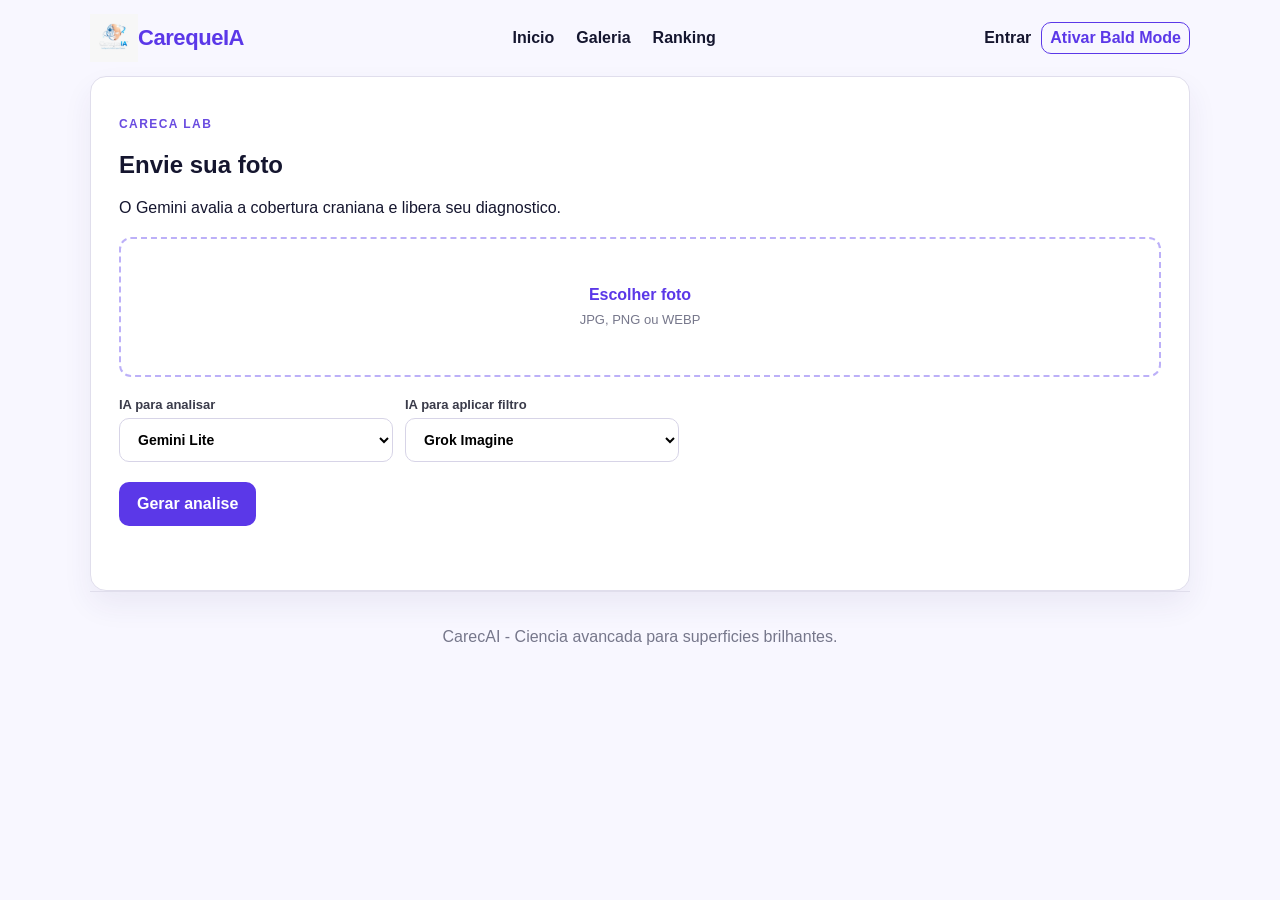
==== commit 335fdca9: "Interações na zoeira & modo cabeludo ou carecudo" ====
--- a/analise.html
+++ b/analise.html
@@ -12,7 +12,7 @@
   </head>
   <body>
     <header class="site-header">
-      <a class="brand" href="index.html">Carec<span>AI</span></a>
+      <a class="brand" href="index.html"><img src="assets/images/logocareque.jpeg" alt="CarecAI" class="brand-logo"><span class="brand-nome">CarequeIA</span></a>
 
       <nav aria-label="Navegacao principal">
         <a href="index.html">Inicio</a>
--- a/assets/css/style.css
+++ b/assets/css/style.css
@@ -63,6 +63,16 @@
 
 .perfil-emoji { font-size: 15px; line-height: 1; }
 
+.perfil-avatar {
+  width: 28px;
+  height: 28px;
+  border-radius: 50%;
+  object-fit: cover;
+  border: 2px solid #bcb0f8;
+  display: block;
+  flex-shrink: 0;
+}
+
 .perfil-usuario {
   font-size: 13px;
   font-weight: 700;
@@ -74,6 +84,31 @@
   font-size: 28px;
   font-weight: 800;
   text-decoration: none;
+  display: inline-flex;
+  align-items: center;
+}
+
+.brand-logo {
+  height: 48px;
+  width: auto;
+  display: block;
+  object-fit: contain;
+}
+
+.brand-logo--white {
+  mix-blend-mode: screen;
+}
+
+.brand-nome {
+  font-size: 22px;
+  font-weight: 800;
+  color: #15162f;
+  letter-spacing: -0.02em;
+  white-space: nowrap;
+}
+
+.brand--white .brand-nome {
+  color: #fff;
 }
 
 .brand span,
@@ -111,7 +146,27 @@
   color: #5b38e8;
   background: transparent;
   cursor: pointer;
-  padding: 11px 14px;
+  padding: 6px 8px;
+  display: inline-flex;
+  align-items: center;
+  justify-content: center;
+}
+
+.theme-button--fixed {
+  position: fixed;
+  top: 16px;
+  right: 16px;
+  z-index: 1000;
+  background: rgba(255, 255, 255, 0.92);
+  backdrop-filter: blur(6px);
+  box-shadow: 0 2px 12px rgb(0 0 0 / 12%);
+}
+
+.theme-icon {
+  width: 36px;
+  height: 36px;
+  display: block;
+  object-fit: contain;
 }
 
 .hero {
@@ -374,7 +429,6 @@
 }
 
 .login-card .brand {
-  display: inline-block;
   margin-bottom: 24px;
 }
 
@@ -577,28 +631,88 @@
 /* A restricao da hackathon virou feature: este tema e ruim de proposito. */
 .bald-mode,
 .bald-mode body {
-  color: #303135;
-  background: #08090a;
-}
-
-.bald-mode .panel,
-.bald-mode .ranking,
-.bald-mode .card {
-  border-color: #242529;
-  color: #303135;
-  background: #101113;
-  box-shadow: none;
-}
-
-.bald-mode p,
-.bald-mode a,
-.bald-mode span {
-  color: #303135;
-}
-
+  background: #000 !important;
+}
+
+/* Tudo invisivel no void */
+.bald-mode *:not(html):not(body):not(.theme-button):not(.theme-icon):not(.bald-popup) {
+  color: #000 !important;
+  background: transparent !important;
+  border-color: transparent !important;
+  box-shadow: none !important;
+  text-shadow: none !important;
+  text-decoration-color: transparent !important;
+}
+
+/* Imagens some no escuro */
+.bald-mode img:not(.theme-icon) {
+  opacity: 0;
+  transition: opacity 0.15s;
+}
+
+/* Botao permanece legivel como unica ancora */
 .bald-mode .theme-button {
-  border-color: #303135;
-  color: #a1a1a1;
+  border-color: #2a2a2a !important;
+  background: #0d0d0d !important;
+}
+
+/* Hover revela — o elemento, seus filhos e netos */
+.bald-mode *:hover {
+  color: #d4d4d4 !important;
+  border-color: #2a2a2a !important;
+}
+
+.bald-mode *:hover > * {
+  color: #d4d4d4 !important;
+  border-color: #2a2a2a !important;
+}
+
+.bald-mode *:hover > * > * {
+  color: #d4d4d4 !important;
+}
+
+/* Imagens revelam quando container e hovereado */
+.bald-mode *:hover > img,
+.bald-mode *:hover > * > img {
+  opacity: 1;
+}
+
+/* Icone do botao sempre visivel */
+.bald-mode .theme-icon {
+  opacity: 1 !important;
+}
+
+/* Popup sempre visivel no bald mode */
+.bald-mode .bald-popup {
+  background: #1a1a1a !important;
+  color: #e0e0e0 !important;
+  box-shadow: 0 8px 32px rgb(0 0 0 / 70%) !important;
+}
+
+/* POPUP BALD MODE */
+.bald-popup {
+  position: fixed;
+  bottom: 36px;
+  left: 50%;
+  transform: translateX(-50%) translateY(16px);
+  background: #1e0a7a;
+  color: #fff;
+  padding: 14px 28px;
+  border-radius: 50px;
+  font-size: 15px;
+  font-weight: 700;
+  opacity: 0;
+  transition: opacity 0.28s ease, transform 0.28s ease;
+  z-index: 9999;
+  pointer-events: none;
+  white-space: nowrap;
+  box-shadow: 0 8px 32px rgb(91 56 232 / 45%);
+  letter-spacing: 0.01em;
+}
+
+.bald-popup--visible {
+  opacity: 1;
+  transform: translateX(-50%) translateY(0);
 }
 
 /* LANDING: COMO FUNCIONA */
@@ -806,6 +920,92 @@
   to   { opacity: 1; transform: translateY(0); }
 }
 
+/* CERTIFICADO */
+
+.cert-wrap {
+  text-align: center;
+  padding: 12px 0 48px;
+}
+
+.header-status-group {
+  display: flex;
+  flex-direction: column;
+  align-items: flex-end;
+  gap: 10px;
+}
+
+.cert-btn {
+  font-size: 16px;
+  padding: 14px 32px;
+  border-radius: 14px;
+  background: linear-gradient(135deg, #3d1fc2, #5b38e8);
+  box-shadow: 0 8px 24px rgb(91 56 232 / 30%);
+  transition: transform 0.15s, box-shadow 0.15s;
+}
+
+.cert-btn:hover {
+  transform: translateY(-2px);
+  box-shadow: 0 12px 32px rgb(91 56 232 / 40%);
+}
+
+.cert-btn--small {
+  font-size: 13px;
+  padding: 9px 18px;
+  border-radius: 10px;
+}
+
+.cert-modal {
+  position: fixed;
+  inset: 0;
+  background: rgba(0, 0, 0, 0.85);
+  display: grid;
+  place-items: center;
+  z-index: 1000;
+  padding: 20px;
+  backdrop-filter: blur(4px);
+}
+
+.cert-modal[hidden] { display: none; }
+
+.cert-modal-inner {
+  display: flex;
+  flex-direction: column;
+  align-items: center;
+  gap: 16px;
+  max-width: 100%;
+}
+
+.cert-canvas {
+  display: block;
+  width: min(800px, 90vw);
+  height: auto;
+  border-radius: 14px;
+  box-shadow: 0 24px 60px rgba(0, 0, 0, 0.6);
+  cursor: pointer;
+}
+
+.cert-girando {
+  animation: certGira 0.35s ease forwards;
+}
+
+@keyframes certGira {
+  0%   { transform: scaleX(1);   opacity: 1; }
+  50%  { transform: scaleX(0);   opacity: 0.4; }
+  100% { transform: scaleX(1);   opacity: 1; }
+}
+
+.cert-dica {
+  font-size: 12px;
+  color: rgba(255,255,255,0.4);
+  margin: 0;
+  text-align: center;
+}
+
+.cert-acoes {
+  display: flex;
+  gap: 12px;
+}
+
 /* PAINEIS */
 
 .result-page {
@@ -1579,8 +1779,24 @@
   padding: 12px 14px;
 }
 
+.galeria-usuario-wrap {
+  display: flex;
+  flex-direction: column;
+  gap: 2px;
+}
+
 .galeria-usuario {
   font-size: 14px;
+}
+
+.galeria-frase {
+  font-size: 11px;
+  color: #8b8fa8;
+  font-style: italic;
+  white-space: nowrap;
+  overflow: hidden;
+  text-overflow: ellipsis;
+  max-width: 160px;
 }
 
 .tapa-counter {
